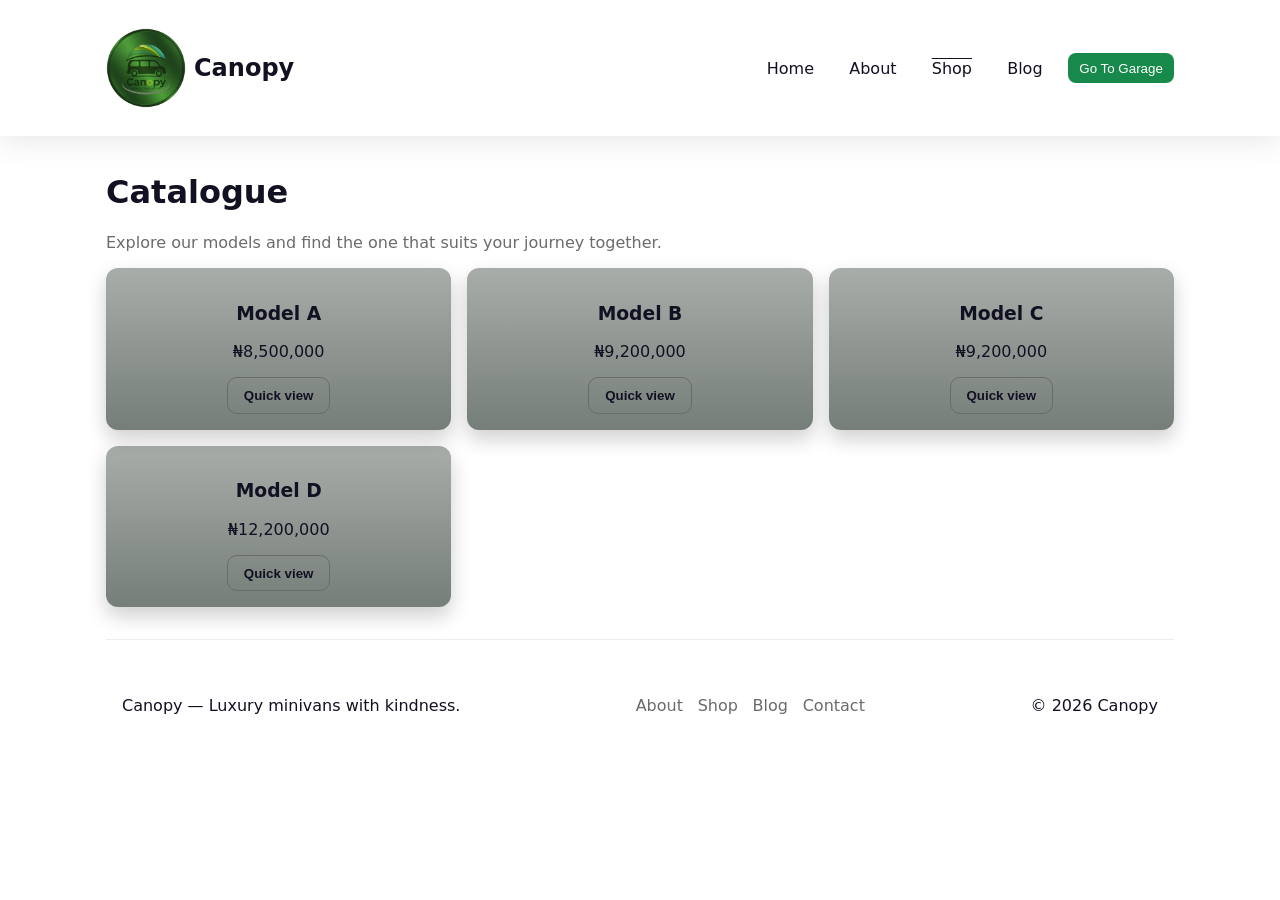
==== shop.html @ adb05ce6 "Add files via upload" ====
<!doctype html>
<html lang="en">
<head>
  <meta charset="utf-8" />
  <meta name="viewport" content="width=device-width,initial-scale=1" />
  <title>Shop — Canopy</title>
  <script src="https://kit.fontawesome.com/294747f67c.js" crossorigin="anonymous"></script>
   <link rel="apple-touch-icon" sizes="180x180" href="favico/apple-touch-icon.png">
   <link rel="icon" type="image/png" sizes="32x32" href="favico/favicon-32x32.png">
   <link rel="icon" type="image/png" sizes="16x16" href="favico/favicon-16x16.png">
   <link rel="manifest" href="favico/site.webmanifest">
  <link rel="stylesheet" href="style.css">
</head>
<body>
  <!-- header -->
   <!-- header -->
   <header class="site-header">
    <div class="container header-inner">
      <a href="index.html" class="logo">
        <img src="images/canopy.png" alt="Canopy logo" />
        <span>Canopy</span>
      </a>
      <nav class="site-nav" id="site-nav">
        <a href="index.html">Home</a>
        <a href="index.html#about">About</a>
        <a href="shop.html" class="active">Shop</a>
        <a href="index.html#blog">Blog</a>
        <button class="nav-cta" id="view-catalogue">Go To Garage</button>
      </nav>
      <button class="nav-toggle" id="nav-toggle" aria-label="Open menu">☰</button>
    </div>
  </header>

  <main class="container shop-page">
    <h1>Catalogue</h1>
    <p class="lead">Explore our models and find the one that suits your journey together.</p>

    <div class="product-grid" id="product-grid">
      <!-- Product cards (static examples; replace with real content) -->
      <article class="product-card" data-name="Model A" data-price="₦8,500,000" data-img="images/current.jpg" data-desc="best caerdddhg">
        <h3>Model A</h3>
        <p class="price">₦8,500,000</p>
        <button class="btn btn-outline quick-view">Quick view</button>
      </article>

      <article class="product-card" data-name="Model B" data-price="₦9,200,000" data-img="images/voyage.jpg">
        <h3>Model B</h3>
        <p class="card-price">₦9,200,000</p>
        <button class="btn btn-outline quick-view">Quick view</button>
      </article>

      <article class="product-card" data-name="Model C" data-price="₦10,200,000" data-img="images/modelc.jpg">
        <h3>Model C</h3>
        <p class="card-price">₦9,200,000</p>
        <button class="btn btn-outline quick-view">Quick view</button>
      </article>

      <article class="product-card" data-name="Model D" data-price="₦12,200,000" data-img="images/voyage.jpg">
        <h3>Model D</h3>
        <p class="card-price">₦12,200,000</p>
        <button class="btn btn-outline quick-view">Quick view</button>
      </article>

      <!-- add more -->
    </div>
     <footer class="site-footer">
    <div class="container footer-inner">
      <div class="footer-brand">
        
        <p>Canopy — Luxury minivans with kindness.</p>
      </div>
      <nav class="footer-nav">
        <a href="index.html#about">About</a>
        <a href="shop.html">Shop</a>
        <a href="index.html#blog">Blog</a>
        <a href="mailto:basit4tech@gmail.com">Contact</a>
      </nav>
      <p class="copyright">© <span id="year"></span> Canopy</p>
    </div>
  </footer>

    <!-- Quick view modal placeholder (JS will toggle) -->
    <div class="modal" id="quick-modal" aria-hidden="true">
      <div class="modal-inner">
        <button class="modal-close" id="modal-close">✕</button>
        <img id="modal-img" src="assets/images/product-placeholder.jpg" alt="">
        <h3 id="modal-name">Model</h3>
        <p id="modal-price"></p>
        <p id="modal-desc">Short description goes here.</p>
        <a href="mailto:basit4tech@gmail.com" class="btn btn-primary">Enquire</a>
      </div>
    </div>
  </main>
  <script src="script.js"></script>
</body>
</html>
---- style.css ----
:root{
  --brand-green: #178a4b; /* primary green - tune as needed */
  --muted: #6b6b6b;
  --bg: #ffffff;
  --card-bg: #fbfbfb;
  --radius: 12px;
  --container: 1100px;
  --gap: 1.25rem;
  --txt-dark: #112;
  font-size: 16px;
}

*{box-sizing:border-box}
body{
  font-family: "Inter", system-ui, -apple-system, "Segoe UI", Roboto, "Helvetica Neue", Arial;
  margin:0;
 color:var(--txt-dark); 
 background:var(--bg); -webkit-font-smoothing:antialiased;
}

/* container */
.container{
    max-width:var(--container); margin:0 auto; padding:1rem
}

/* header */
.site-header{
    background:rgba(255, 255, 255, 0.1);
    position:sticky; top:0; 
    z-index:30; 
    padding:.75rem;
    backdrop-filter:blur(10px);
    box-shadow: 0px 4px 30px rgba(0,0,0,0.1);
}
.header-inner{
    display:flex; 
    align-items:center; 
    justify-content:space-between;
     gap:1rem
    }
.logo{
    display:flex; 
    align-items:center; 
    gap:.5rem; 
    text-decoration:none; 
    color:var(--txt-dark)
}
.logo img{
    height:80px;
    background: none;
}
.logo span{
    font-weight: bold;
    font-size: 1.5rem;
}
.site-nav{
    display:flex; 
    gap:1rem; 
    align-items:center
}
.site-nav a{
    color:var(--txt-dark);
     text-decoration:none; 
     padding:.35rem .6rem; 
     border-radius:8px
    }
    
.nav-cta{
    background:var(--brand-green); 
    color:#fff; border:none;
     padding:.45rem .7rem; 
     border-radius:8px; 
     cursor:pointer
    }
    .nav-cta:hover{
      background:#06371c;
    transform:translateY(-2px);
    box-shadow: 0px 8px 18px rgba(0,0,0,0.2);
 }  
    
   .site-nav a:hover{
        text-decoration: overline;
        text-decoration-color: black;
        font-weight: bold;
        text-decoration-thickness: 5px;
        transform: translateY(-2px);
    }
    .site-nav a.active{
        text-decoration: overline;
        text-decoration-color: #112;
    }
.nav-toggle{
    display:none; 
    background:none; 
    border:0; 
    font-size:1.2rem
}

/* hero */
.hero{
    padding:6rem 0;
    background-size:cover; 
    background-position:center; 
    color:white; position:relative
}
.hero::after{content:""; position:absolute; inset:0; background:linear-gradient(180deg, rgba(5,20,10,.35), rgba(5,20,10,.55))}
.hero-inner{position:relative; z-index:1; max-width:720px}
.hero h1{font-size:clamp(1.6rem,4vw,2.4rem); margin:0 0 .5rem}
.hero p{margin:0 0 1rem; opacity:.95}
.btn{
    display:inline-block; 
    text-decoration:none; 
    padding:.6rem 1rem; 
    border-radius:10px; 
    font-weight:600
}
.btn-primary{
    background:var(--brand-green);
     color:#fff;
    }
 .btn-primary:hover{
    background:#06371c;
    transform:translateY(-2px);
    box-shadow: 0px 8px 18px rgba(0,0,0,0.2);
 }
.btn-secondary{
    background:transparent;
     border:2px solid rgba(255,255,255,.18);
     color:#fff
    }
.btn-secondary:hover{
        background:rgba(0,0,0,.5);
        transform:translateY(-2px);
         box-shadow: 0px 8px 18px rgba(0,0,0,0.2);
    }

.btn-outline{
    border:1px solid var(--muted); 
    background:transparent; 
    color:var(--txt-dark)
}
.btn-outline:hover{
   background:rgba(0,0,0,.5);
        transform:translateY(-2px);
         box-shadow: 0px 8px 18px rgba(0,0,0,0.2);

}

/* values */
.values{padding:3rem 0}
.values h2{margin-bottom:.25rem}
.lead{color:var(--muted)}
.values-grid{display:grid; grid-template-columns:repeat(3,1fr); gap:1rem; margin-top:1rem}
.value-card{background:var(--card-bg); padding:1rem; border-radius:12px; text-align:center; box-shadow:0 6px 18px rgba(20,30,20,.04)}
.value-media img{width:100%; height:160px; object-fit:cover; border-radius:8px 8px 0 0}

/* cta strip */
.cta-strip{background:linear-gradient(90deg,#f7fff7,#f1fff4); padding:1.2rem 0; margin:2rem 0}
.cta-inner{display:flex; align-items:center; justify-content:space-between; gap:1rem}

/* products */
.product-grid{display:grid; grid-template-columns:repeat(3,1fr); gap:1rem}
.product-card{
    background:linear-gradient(180deg, rgba(5,20,10,.35), rgba(5,20,10,.55));
     padding:1rem; 
     border-radius:12px; 
     text-align:center; 
     box-shadow:0 9px 20px rgba(8, 8, 8, 0.197)}
.product-card:hover{
    transform: translateY(-5px);
  box-shadow: 0 12px 32px rgba(0, 0, 0, 0.308);
}
.product-card img{width:100%; height:160px; object-fit:cover; border-radius:8px}

/* blog */
.blog-grid{display:grid; grid-template-columns:repeat(3,1fr); gap:1rem}
.blog-card img{width:100%; height:160px; object-fit:cover; border-radius:8px}

/* footer */
.site-footer{border-top:1px solid #eee; padding:1.5rem 0; margin-top:2rem}
.footer-inner{display:flex; align-items:center; justify-content:space-between; gap:1rem; flex-wrap:wrap}
.footer-nav a{
    margin-left:.6rem; 
    color:var(--muted); 
    text-decoration:none;
}
.footer-nav a:hover{
    color: #6b6b6b;
    text-decoration: underline;
}
/* modal */
.modal{
    position:fixed;
     inset:0; display:none; 
     align-items:center; 
     justify-content:center; 
     background:rgba(0,0,0,.5); 
     z-index:60;
    }
#modal-img{
    width: 100%;
    height:300px;
    object-fit: cover;
    border-radius: 12px;
    display: block;
}
.modal[aria-hidden="false"]{display:flex}
.modal-inner{background:#fff; padding:1.25rem; border-radius:12px; max-width:720px; width:92%; position:relative}
.modal-close{
    position:absolute; 
    right:12px;
    top:8px;    
    border:none;
    background:transparent; 
    font-size:1.15rem
}
.modal-close:hover{
    background: red;
    border-radius: 3px;
}


/* responsive */
@media (max-width:900px){
  .values-grid, .product-grid, .blog-grid{grid-template-columns:repeat(2,1fr)}
  .hero{padding:4rem 0}
}
@media (max-width:600px){
  .values-grid, .product-grid, .blog-grid{grid-template-columns:1fr}
  .site-nav{display:none}
  .nav-toggle{display:block}
  .cta-inner{flex-direction:column; align-items:flex-start}
  .hero{padding:3rem 0}
  .site-nav.active{
    display: flex;
  }
  .site-nav:not(.active) a{
    pointer-events: none;
  }
}
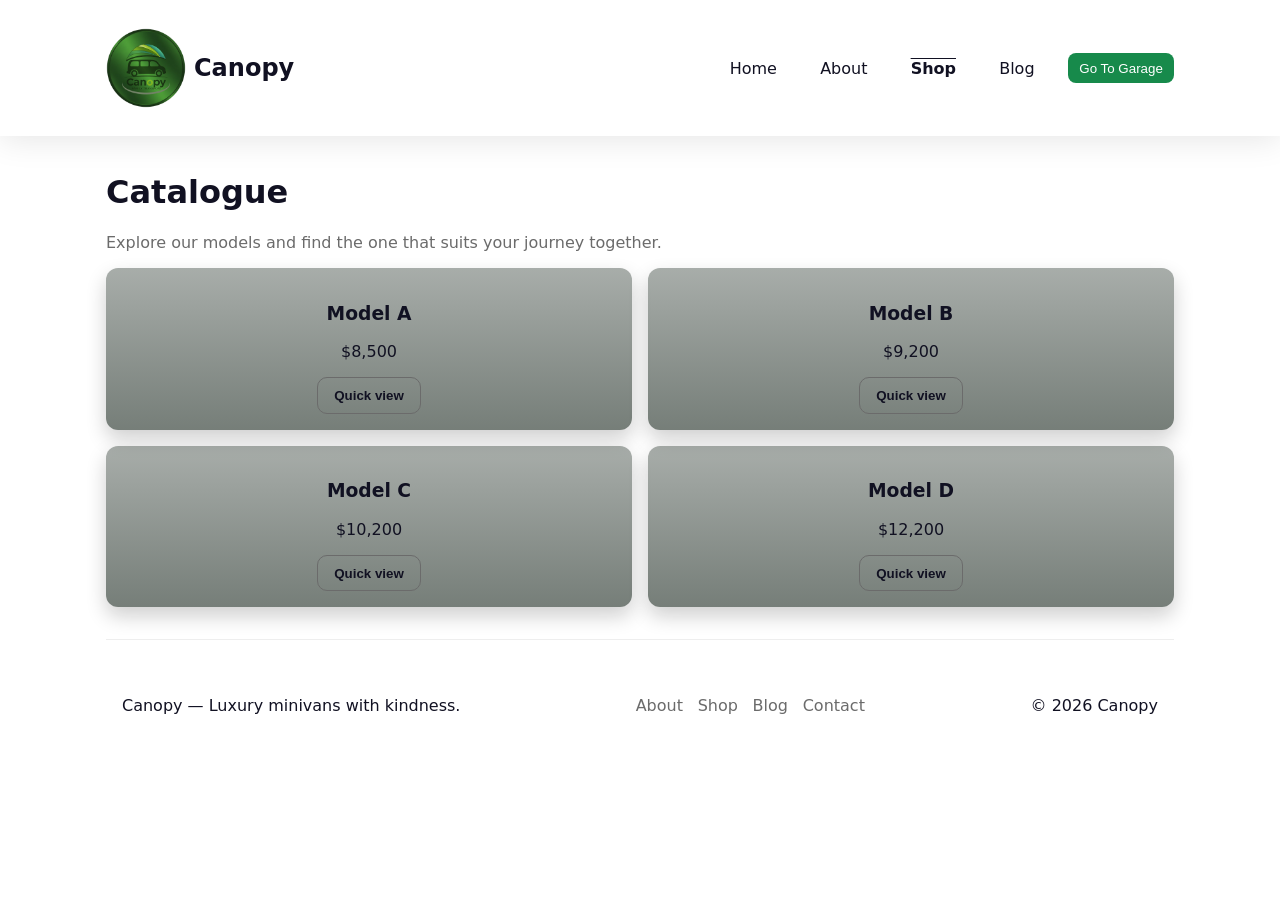
==== commit 07c2f9d2: "update 1.2" ====
--- a/shop.html
+++ b/shop.html
@@ -16,7 +16,7 @@
    <!-- header -->
    <header class="site-header">
     <div class="container header-inner">
-      <a href="index.html" class="logo">
+      <a href="#" class="logo">
         <img src="images/canopy.png" alt="Canopy logo" />
         <span>Canopy</span>
       </a>
@@ -24,7 +24,7 @@
         <a href="index.html">Home</a>
         <a href="index.html#about">About</a>
         <a href="shop.html" class="active">Shop</a>
-        <a href="index.html#blog">Blog</a>
+        <a href="blog.html">Blog</a>
         <button class="nav-cta" id="view-catalogue">Go To Garage</button>
       </nav>
       <button class="nav-toggle" id="nav-toggle" aria-label="Open menu">☰</button>
@@ -37,27 +37,27 @@
 
     <div class="product-grid" id="product-grid">
       <!-- Product cards (static examples; replace with real content) -->
-      <article class="product-card" data-name="Model A" data-price="₦8,500,000" data-img="images/current.jpg" data-desc="best caerdddhg">
+      <article class="product-card" data-name="Model A" data-price="$8,500" data-img="images/current.jpg" data-desc="best caerdddhg">
         <h3>Model A</h3>
-        <p class="price">₦8,500,000</p>
+        <p class="price">$8,500</p>
         <button class="btn btn-outline quick-view">Quick view</button>
       </article>
 
-      <article class="product-card" data-name="Model B" data-price="₦9,200,000" data-img="images/voyage.jpg">
+      <article class="product-card" data-name="Model B" data-price="$9,200" data-img="images/voyage.jpg">
         <h3>Model B</h3>
-        <p class="card-price">₦9,200,000</p>
+        <p class="card-price">$9,200</p>
         <button class="btn btn-outline quick-view">Quick view</button>
       </article>
 
-      <article class="product-card" data-name="Model C" data-price="₦10,200,000" data-img="images/modelc.jpg">
+      <article class="product-card" data-name="Model C" data-price="$10,200" data-img="images/modelc.jpg">
         <h3>Model C</h3>
-        <p class="card-price">₦9,200,000</p>
+        <p class="card-price">$10,200</p>
         <button class="btn btn-outline quick-view">Quick view</button>
       </article>
 
-      <article class="product-card" data-name="Model D" data-price="₦12,200,000" data-img="images/voyage.jpg">
+      <article class="product-card" data-name="Model D" data-price="$12,200" data-img="images/voyage.jpg">
         <h3>Model D</h3>
-        <p class="card-price">₦12,200,000</p>
+        <p class="card-price">$12,200</p>
         <button class="btn btn-outline quick-view">Quick view</button>
       </article>
 
--- a/style.css
+++ b/style.css
@@ -1,4 +1,4 @@
-:root{
+:root {
   --brand-green: #178a4b; /* primary green - tune as needed */
   --muted: #6b6b6b;
   --bg: #ffffff;
@@ -10,231 +10,370 @@
   font-size: 16px;
 }
 
-*{box-sizing:border-box}
-body{
-  font-family: "Inter", system-ui, -apple-system, "Segoe UI", Roboto, "Helvetica Neue", Arial;
-  margin:0;
- color:var(--txt-dark); 
- background:var(--bg); -webkit-font-smoothing:antialiased;
+* {
+  box-sizing: border-box;
+}
+body {
+  font-family:
+    "Inter",
+    system-ui,
+    -apple-system,
+    "Segoe UI",
+    Roboto,
+    "Helvetica Neue",
+    Arial;
+  margin: 0;
+  color: var(--txt-dark);
+  background: var(--bg);
+  -webkit-font-smoothing: antialiased;
 }
 
 /* container */
-.container{
-    max-width:var(--container); margin:0 auto; padding:1rem
+.container {
+  max-width: var(--container);
+  margin: 0 auto;
+  padding: 1rem;
 }
 
 /* header */
-.site-header{
-    background:rgba(255, 255, 255, 0.1);
-    position:sticky; top:0; 
-    z-index:30; 
-    padding:.75rem;
-    backdrop-filter:blur(10px);
-    box-shadow: 0px 4px 30px rgba(0,0,0,0.1);
-}
-.header-inner{
-    display:flex; 
-    align-items:center; 
-    justify-content:space-between;
-     gap:1rem
-    }
-.logo{
-    display:flex; 
-    align-items:center; 
-    gap:.5rem; 
-    text-decoration:none; 
-    color:var(--txt-dark)
-}
-.logo img{
-    height:80px;
-    background: none;
-}
-.logo span{
-    font-weight: bold;
-    font-size: 1.5rem;
-}
-.site-nav{
-    display:flex; 
-    gap:1rem; 
-    align-items:center
-}
-.site-nav a{
-    color:var(--txt-dark);
-     text-decoration:none; 
-     padding:.35rem .6rem; 
-     border-radius:8px
-    }
-    
-.nav-cta{
-    background:var(--brand-green); 
-    color:#fff; border:none;
-     padding:.45rem .7rem; 
-     border-radius:8px; 
-     cursor:pointer
-    }
-    .nav-cta:hover{
-      background:#06371c;
-    transform:translateY(-2px);
-    box-shadow: 0px 8px 18px rgba(0,0,0,0.2);
- }  
-    
-   .site-nav a:hover{
-        text-decoration: overline;
-        text-decoration-color: black;
-        font-weight: bold;
-        text-decoration-thickness: 5px;
-        transform: translateY(-2px);
-    }
-    .site-nav a.active{
-        text-decoration: overline;
-        text-decoration-color: #112;
-    }
-.nav-toggle{
-    display:none; 
-    background:none; 
-    border:0; 
-    font-size:1.2rem
+.site-header {
+  background: rgba(255, 255, 255, 0.1);
+  position: sticky;
+  top: 0;
+  z-index: 1000;
+  padding: 0.75rem;
+  backdrop-filter: blur(10px);
+  box-shadow: 0px 4px 30px rgba(0, 0, 0, 0.1);
+}
+.header-inner {
+  display: flex;
+  align-items: center;
+  justify-content: space-between;
+  gap: 1rem;
+}
+.logo {
+  display: flex;
+  align-items: center;
+  gap: 0.5rem;
+  text-decoration: none;
+  color: var(--txt-dark);
+}
+.logo img {
+  height: 80px;
+  background: none;
+}
+.logo span {
+  font-weight: bold;
+  font-size: 1.5rem;
+}
+.site-nav {
+  display: flex;
+  gap: 1.5rem;
+ 
+}
+.site-nav a {
+  color: var(--txt-dark);
+  text-decoration: none;
+  padding: 0.35rem 0.6rem;
+  border-radius: 8px;
+}
+
+.nav-cta {
+  background: var(--brand-green);
+  color: #fff;
+  border: none;
+  padding: 0.45rem 0.7rem;
+  border-radius: 8px;
+  cursor: pointer;
+}
+.nav-cta:hover {
+  background: #06371c;
+  transform: translateY(-2px);
+  box-shadow: 0px 8px 18px rgba(0, 0, 0, 0.2);
+}
+
+.site-nav a:hover {
+  text-decoration: overline;
+  text-decoration-color: black;
+  font-weight: bold;
+  text-decoration-thickness: 5px;
+  transform: translateY(-2px);
+}
+.site-nav a.active {
+  text-decoration: overline;
+  font-weight: bold;
+  text-decoration-color: #112;
+}
+.nav-toggle {
+  display: none;
+  background: none;
+  border: 0;
+  font-size: 1.6rem;
+  cursor: pointer;
 }
 
 /* hero */
-.hero{
-    padding:6rem 0;
-    background-size:cover; 
-    background-position:center; 
-    color:white; position:relative
-}
-.hero::after{content:""; position:absolute; inset:0; background:linear-gradient(180deg, rgba(5,20,10,.35), rgba(5,20,10,.55))}
-.hero-inner{position:relative; z-index:1; max-width:720px}
-.hero h1{font-size:clamp(1.6rem,4vw,2.4rem); margin:0 0 .5rem}
-.hero p{margin:0 0 1rem; opacity:.95}
-.btn{
-    display:inline-block; 
-    text-decoration:none; 
-    padding:.6rem 1rem; 
-    border-radius:10px; 
-    font-weight:600
-}
-.btn-primary{
-    background:var(--brand-green);
-     color:#fff;
-    }
- .btn-primary:hover{
-    background:#06371c;
-    transform:translateY(-2px);
-    box-shadow: 0px 8px 18px rgba(0,0,0,0.2);
- }
-.btn-secondary{
-    background:transparent;
-     border:2px solid rgba(255,255,255,.18);
-     color:#fff
-    }
-.btn-secondary:hover{
-        background:rgba(0,0,0,.5);
-        transform:translateY(-2px);
-         box-shadow: 0px 8px 18px rgba(0,0,0,0.2);
-    }
-
-.btn-outline{
-    border:1px solid var(--muted); 
-    background:transparent; 
-    color:var(--txt-dark)
-}
-.btn-outline:hover{
-   background:rgba(0,0,0,.5);
-        transform:translateY(-2px);
-         box-shadow: 0px 8px 18px rgba(0,0,0,0.2);
-
+.hero {
+  padding: 6rem 0;
+  background-size: cover;
+  background-position: center;
+  color: white;
+  position: relative;
+}
+.hero::after {
+  content: "";
+  position: absolute;
+  inset: 0;
+  background: linear-gradient(
+    180deg,
+    rgba(5, 20, 10, 0.35),
+    rgba(5, 20, 10, 0.55)
+  );
+}
+.hero-inner {
+  position: relative;
+  z-index: 1;
+  max-width: 720px;
+}
+.hero h1 {
+  font-size: clamp(1.6rem, 4vw, 2.4rem);
+  margin: 0 0 0.5rem;
+}
+.hero p {
+  margin: 0 0 1rem;
+  opacity: 0.95;
+}
+.btn {
+  display: inline-block;
+  text-decoration: none;
+  padding: 0.6rem 1rem;
+  border-radius: 10px;
+  font-weight: 600;
+}
+.btn-primary {
+  background: var(--brand-green);
+  color: #fff;
+}
+.btn-primary:hover {
+  background: #06371c;
+  transform: translateY(-2px);
+  box-shadow: 0px 8px 18px rgba(0, 0, 0, 0.2);
+}
+.btn-secondary {
+  background: transparent;
+  border: 2px solid rgba(255, 255, 255, 0.18);
+  color: #fff;
+}
+.btn-secondary:hover {
+  background: rgba(0, 0, 0, 0.5);
+  transform: translateY(-2px);
+  box-shadow: 0px 8px 18px rgba(0, 0, 0, 0.2);
+}
+
+.btn-outline {
+  border: 1px solid var(--muted);
+  background: transparent;
+  color: var(--txt-dark);
+}
+.btn-outline:hover {
+  background: rgba(0, 0, 0, 0.5);
+  transform: translateY(-2px);
+  box-shadow: 0px 8px 18px rgba(0, 0, 0, 0.2);
 }
 
 /* values */
-.values{padding:3rem 0}
-.values h2{margin-bottom:.25rem}
-.lead{color:var(--muted)}
-.values-grid{display:grid; grid-template-columns:repeat(3,1fr); gap:1rem; margin-top:1rem}
-.value-card{background:var(--card-bg); padding:1rem; border-radius:12px; text-align:center; box-shadow:0 6px 18px rgba(20,30,20,.04)}
-.value-media img{width:100%; height:160px; object-fit:cover; border-radius:8px 8px 0 0}
+.values {
+  padding: 3rem 0;
+}
+.values h2 {
+  margin-bottom: 0.25rem;
+}
+.lead {
+  color: var(--muted);
+}
+.values-grid {
+  display: grid;
+  grid-template-columns: repeat(3, 1fr);
+  gap: 1rem;
+  margin-top: 1rem;
+}
+.value-card {
+  background: var(--card-bg);
+  padding: 1rem;
+  border-radius: 12px;
+  text-align: center;
+  box-shadow: 0 6px 18px rgba(20, 30, 20, 0.04);
+}
+.value-media img {
+  width: 100%;
+  height: 160px;
+  object-fit: cover;
+  border-radius: 8px 8px 0 0;
+}
 
 /* cta strip */
-.cta-strip{background:linear-gradient(90deg,#f7fff7,#f1fff4); padding:1.2rem 0; margin:2rem 0}
-.cta-inner{display:flex; align-items:center; justify-content:space-between; gap:1rem}
+.cta-strip {
+  background: linear-gradient(90deg,#178a4b, #f7fff7);
+  padding: 1.2rem 0;
+  margin: 2rem 0;
+}
+.cta-inner {
+  display: flex;
+  align-items: center;
+  justify-content: space-between;
+  gap: 1rem;
+}
 
 /* products */
-.product-grid{display:grid; grid-template-columns:repeat(3,1fr); gap:1rem}
-.product-card{
-    background:linear-gradient(180deg, rgba(5,20,10,.35), rgba(5,20,10,.55));
-     padding:1rem; 
-     border-radius:12px; 
-     text-align:center; 
-     box-shadow:0 9px 20px rgba(8, 8, 8, 0.197)}
-.product-card:hover{
-    transform: translateY(-5px);
+.product-grid {
+  display: grid;
+  grid-template-columns: repeat(2, 1fr);
+  gap: 1rem;
+}
+.product-card {
+  background: linear-gradient(
+    180deg,
+    rgba(5, 20, 10, 0.35),
+    rgba(5, 20, 10, 0.55)
+  );
+  padding: 1rem;
+  border-radius: 12px;
+  text-align: center;
+  box-shadow: 0 9px 20px rgba(8, 8, 8, 0.197);
+}
+.product-card:hover {
+  transform: translateY(-5px);
   box-shadow: 0 12px 32px rgba(0, 0, 0, 0.308);
 }
-.product-card img{width:100%; height:160px; object-fit:cover; border-radius:8px}
+.product-card img {
+  width: 100%;
+  height: 160px;
+  object-fit: cover;
+  border-radius: 8px;
+}
 
 /* blog */
-.blog-grid{display:grid; grid-template-columns:repeat(3,1fr); gap:1rem}
-.blog-card img{width:100%; height:160px; object-fit:cover; border-radius:8px}
+.blog-grid {
+  display: grid;
+  grid-template-columns: repeat(2, 1fr);
+  gap: 1rem;
+}
+.blog-card img {
+  width: 100%;
+  height: 160px;
+  object-fit: cover;
+  text-align: center;
+  border-radius: 8px;
+}
 
 /* footer */
-.site-footer{border-top:1px solid #eee; padding:1.5rem 0; margin-top:2rem}
-.footer-inner{display:flex; align-items:center; justify-content:space-between; gap:1rem; flex-wrap:wrap}
-.footer-nav a{
-    margin-left:.6rem; 
-    color:var(--muted); 
-    text-decoration:none;
-}
-.footer-nav a:hover{
-    color: #6b6b6b;
-    text-decoration: underline;
+.site-footer {
+  border-top: 1px solid #eee;
+  padding: 1.5rem 0;
+  margin-top: 2rem;
+}
+.footer-inner {
+  display: flex;
+  align-items: center;
+  justify-content: space-between;
+  gap: 1rem;
+  flex-wrap: wrap;
+}
+.footer-nav a {
+  margin-left: 0.6rem;
+  color: var(--muted);
+  text-decoration: none;
+}
+.footer-nav a:hover {
+  color: #6b6b6b;
+  text-decoration: underline;
 }
 /* modal */
-.modal{
-    position:fixed;
-     inset:0; display:none; 
-     align-items:center; 
-     justify-content:center; 
-     background:rgba(0,0,0,.5); 
-     z-index:60;
-    }
-#modal-img{
+.modal {
+  position: fixed;
+  inset: 0;
+  display: none;
+  align-items: center;
+  justify-content: center;
+  background: rgba(0, 0, 0, 0.5);
+  z-index: 2000;
+}
+#modal-img {
+  width: 100%;
+  height: 300px;
+  object-fit: cover;
+  border-radius: 12px;
+  display: block;
+}
+.modal[aria-hidden="false"] {
+  display: flex;
+}
+.modal-inner {
+  background: #fff;
+  padding: 1.25rem;
+  border-radius: 12px;
+  max-width: 720px;
+  width: 92%;
+  position: relative;
+}
+.modal-close {
+  position: absolute;
+  right: 0px;
+  top: 8px;
+  border: none;
+  background: transparent;
+  font-size: 1.15rem;
+}
+.modal-close:hover {
+  background:rgba(0, 0, 0, 0.1);
+  border-radius: 2px;
+
+
+}
+
+/* responsive */
+@media (max-width: 900px) {
+  .values-grid,
+  .product-grid,
+  .blog-grid {
+    grid-template-columns: repeat(2, 1fr);
+  }
+  .hero {
+    padding: 4rem 0;
+  }
+}
+@media (max-width: 600px) {
+  .values-grid,
+  .product-grid,
+  .blog-grid {
+    grid-template-columns: 1fr;
+  }
+  .site-nav {
+    display: none;
+    flex-direction: column;
+    position:absolute;
+    top: 120px;
+    left: 0px;
     width: 100%;
-    height:300px;
-    object-fit: cover;
-    border-radius: 12px;
+    background:  linear-gradient(90deg,#178a4b, #f7fff7);
+    padding: 1.5rem 2rem;
+    border-bottom: 1px solid var(--brand-green);
+    gap: 1.2rem;
+  }
+  .nav-toggle {
     display: block;
-}
-.modal[aria-hidden="false"]{display:flex}
-.modal-inner{background:#fff; padding:1.25rem; border-radius:12px; max-width:720px; width:92%; position:relative}
-.modal-close{
-    position:absolute; 
-    right:12px;
-    top:8px;    
-    border:none;
-    background:transparent; 
-    font-size:1.15rem
-}
-.modal-close:hover{
-    background: red;
-    border-radius: 3px;
-}
-
-
-/* responsive */
-@media (max-width:900px){
-  .values-grid, .product-grid, .blog-grid{grid-template-columns:repeat(2,1fr)}
-  .hero{padding:4rem 0}
-}
-@media (max-width:600px){
-  .values-grid, .product-grid, .blog-grid{grid-template-columns:1fr}
-  .site-nav{display:none}
-  .nav-toggle{display:block}
-  .cta-inner{flex-direction:column; align-items:flex-start}
-  .hero{padding:3rem 0}
-  .site-nav.active{
+  }
+  .cta-inner {
+    flex-direction: column;
+    align-items: flex-start;
+  }
+  .hero {
+    padding: 3rem 0;
+  }
+  .site-nav.active {
     display: flex;
   }
-  .site-nav:not(.active) a{
+  .site-nav:not(.active) a {
     pointer-events: none;
   }
-}+}
